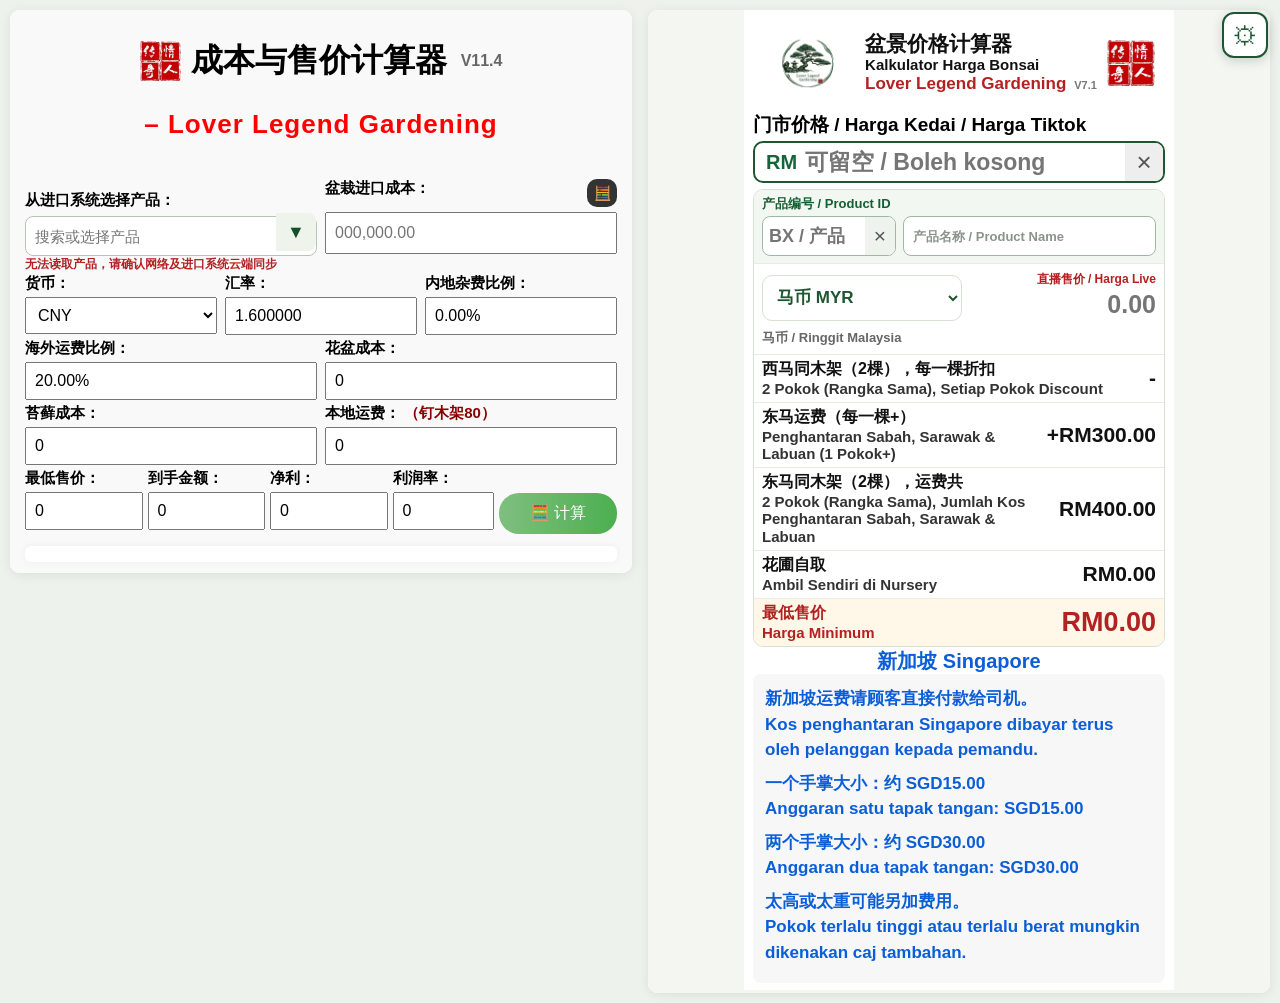
==== index.html @ a4e5a969 "Add files via upload" ====
<!DOCTYPE html>
<html lang="zh-CN">
<head>
  <meta charset="UTF-8" />
  <meta name="viewport" content="width=device-width, initial-scale=1.0" />
  <meta http-equiv="Cache-Control" content="no-cache, no-store, must-revalidate" />
  <meta http-equiv="Pragma" content="no-cache" />
  <meta http-equiv="Expires" content="0" />
  <meta name="theme-color" content="#eef2ec" />
  <title>Lover Legend Pricing Suite</title>
  <link rel="icon" type="image/png" sizes="192x192" href="./icon-192.png?v=11.4" />
  <link rel="apple-touch-icon" sizes="180x180" href="./apple-touch-icon.png?v=11.4" />
  <link rel="manifest" href="./manifest.json?v=11.4" />

  <style>
    * { box-sizing: border-box; }

    html,
    body {
      margin: 0;
      min-height: 100%;
      background: #eef2ec;
      font-family: Arial, "Microsoft YaHei", "PingFang SC", sans-serif;
      overscroll-behavior-y: auto;
      -webkit-overflow-scrolling: touch;
      touch-action: pan-y;
    }

    .page {
      width: 100%;
      max-width: 1500px;
      margin: 0 auto;
      padding: 10px;
    }

    .layout {
      display: grid;
      grid-template-columns: minmax(0, 1fr) minmax(0, 1fr);
      gap: 16px;
      align-items: start;
    }

    .panel {
      min-width: 0;
      overflow: hidden;
      background: #fff;
      border-radius: 10px;
      box-shadow: 0 2px 12px rgba(0, 0, 0, 0.08);
    }

    iframe {
      display: block;
      width: 100%;
      height: 1px;
      min-height: 0;
      border: 0;
      background: #fff;
      overflow: hidden;
      touch-action: auto;
    }

    .mobile-divider {
      display: none;
    }

    @media (max-width: 1180px) {
      .layout {
        grid-template-columns: 1fr;
        gap: 6px;
      }
    }

    @media (max-width: 600px) {
      .page {
        padding: 0;
      }

      .layout {
        gap: 0;
      }

      .panel {
        border-radius: 0;
        box-shadow: none;
      }

      .mobile-divider {
        display: block;
        width: 100%;
        height: 0;
        border-top: 3px dashed #d60000;
        margin: 8px 0;
      }
    }
.settings-button {
      position: fixed;
      top: 12px;
      right: 12px;
      z-index: 100000;
      width: 46px;
      height: 46px;
      border: 2px solid #1e5631;
      border-radius: 12px;
      background: #fff;
      color: #1e5631;
      font-size: 25px;
      line-height: 1;
      cursor: pointer;
      box-shadow: 0 3px 12px rgba(0, 0, 0, 0.16);
      touch-action: manipulation;
    }

    .settings-button:active {
      transform: scale(0.97);
    }

    .settings-overlay {
      position: fixed;
      inset: 0;
      z-index: 100001;
      display: none;
      align-items: center;
      justify-content: center;
      padding: 16px;
      background: rgba(0, 0, 0, 0.42);
    }

    .settings-overlay.open {
      display: flex;
    }

    .settings-dialog {
      width: min(620px, 100%);
      max-height: min(86vh, 760px);
      overflow: auto;
      border-radius: 16px;
      background: #fff;
      box-shadow: 0 16px 45px rgba(0, 0, 0, 0.28);
    }

    .settings-header {
      display: flex;
      align-items: center;
      justify-content: space-between;
      gap: 12px;
      padding: 16px 18px 12px;
      border-bottom: 1px solid #e5e5e5;
    }

    .settings-title {
      margin: 0;
      font-size: 22px;
      font-weight: 900;
      color: #111;
    }

    .settings-subtitle {
      margin-top: 4px;
      font-size: 13px;
      color: #666;
    }

    .settings-close {
      width: 36px;
      height: 36px;
      border: 0;
      border-radius: 9px;
      background: #eee;
      color: #333;
      font-size: 24px;
      cursor: pointer;
    }

    .settings-body {
      padding: 14px 18px 4px;
    }

    .settings-section-title {
      margin: 4px 0 10px;
      color: #1e5631;
      font-size: 17px;
      font-weight: 900;
    }

    .settings-grid {
      display: grid;
      grid-template-columns: 90px minmax(0, 1fr) minmax(0, 1fr);
      gap: 8px 10px;
      align-items: center;
      margin-bottom: 16px;
    }

    .settings-grid-header {
      font-size: 13px;
      font-weight: 800;
      color: #555;
      text-align: center;
    }

    .settings-currency {
      font-size: 16px;
      font-weight: 900;
      color: #111;
    }

    .settings-field {
      width: 100%;
      height: 40px;
      padding: 6px 9px;
      border: 1px solid #bbb;
      border-radius: 8px;
      font-size: 16px;
      font-weight: 700;
      color: #111;
      background: #fff;
    }

    .settings-actions {
      display: flex;
      justify-content: space-between;
      gap: 10px;
      padding: 12px 18px 18px;
    }

    .settings-action {
      min-height: 42px;
      padding: 9px 16px;
      border: 0;
      border-radius: 10px;
      font-size: 15px;
      font-weight: 900;
      cursor: pointer;
    }

    .settings-reset {
      background: #eee;
      color: #333;
    }

    .settings-save {
      margin-left: auto;
      background: #4caf50;
      color: #fff;
    }

    .settings-status {
      min-height: 20px;
      padding: 0 18px 4px;
      color: #1e5631;
      font-size: 13px;
      font-weight: 800;
    }

    @media (max-width: 600px) {
      .settings-button {
        top: 8px;
        right: 8px;
        width: 42px;
        height: 42px;
        font-size: 23px;
      }

      .settings-overlay {
        align-items: flex-end;
        padding: 0;
      }

      .settings-dialog {
        width: 100%;
        max-height: 90vh;
        border-radius: 16px 16px 0 0;
      }

      .settings-grid {
        grid-template-columns: 66px minmax(0, 1fr) minmax(0, 1fr);
        gap: 8px;
      }

      .settings-field {
        font-size: 15px;
      }
    }

  
    /* V11.4 lightweight pull-to-refresh indicator.
       No preventDefault / no scroll hijacking, so normal iPhone scrolling stays native. */
    #suitePullRefresh {
      position: fixed;
      left: 50%;
      top: 8px;
      z-index: 99999;
      transform: translate(-50%, -54px);
      padding: 8px 14px;
      border-radius: 999px;
      background: rgba(255,255,255,.96);
      box-shadow: 0 3px 12px rgba(0,0,0,.14);
      font-size: 13px;
      font-weight: 700;
      line-height: 1;
      opacity: 0;
      pointer-events: none;
      transition: transform .12s ease, opacity .12s ease;
      white-space: nowrap;
    }
    #suitePullRefresh.show {
      opacity: 1;
    }
    #suitePullRefresh.ready {
      font-weight: 800;
    }

  </style>
</head>

<body>
  <div id="suitePullRefresh">↓ 下拉刷新 / Tarik untuk Refresh</div>

  <button id="settingsButton" class="settings-button" type="button" aria-label="系统设置" title="系统设置">⚙</button>

  <div id="settingsOverlay" class="settings-overlay" aria-hidden="true">
    <section class="settings-dialog" role="dialog" aria-modal="true" aria-labelledby="settingsTitle">
      <div class="settings-header">
        <div>
          <h2 id="settingsTitle" class="settings-title">⚙ 系统设置</h2>
          <div class="settings-subtitle">修改后会立即同步，并保存到这台设备</div>
        </div>
        <button id="settingsClose" class="settings-close" type="button" aria-label="关闭">×</button>
      </div>

      <div class="settings-body">
        <div class="settings-section-title">汇率及海外到大马运费比例</div>
        <div class="settings-grid">
          <div></div>
          <div class="settings-grid-header">汇率</div>
          <div class="settings-grid-header">运费比例（%）</div>

          <div class="settings-currency">CNY</div>
          <input id="rateCNY" class="settings-field" inputmode="decimal" />
          <input id="freightCNY" class="settings-field" inputmode="decimal" />

          <div class="settings-currency">NTD</div>
          <input id="rateNTD" class="settings-field" inputmode="decimal" />
          <input id="freightNTD" class="settings-field" inputmode="decimal" />

          <div class="settings-currency">VND</div>
          <input id="rateVND" class="settings-field" inputmode="decimal" />
          <input id="freightVND" class="settings-field" inputmode="decimal" />

          <div class="settings-currency">IDR</div>
          <input id="rateIDR" class="settings-field" inputmode="decimal" />
          <input id="freightIDR" class="settings-field" inputmode="decimal" />
        </div>
      </div>

      <div id="settingsStatus" class="settings-status"></div>

      <div class="settings-actions">
        <button id="settingsReset" class="settings-action settings-reset" type="button">恢复默认值</button>
        <button id="settingsSave" class="settings-action settings-save" type="button">保存并同步</button>
      </div>
    </section>
  </div>
  <main class="page">
    <div class="layout">
      <section class="panel" aria-label="成本与售价计算器">
        <iframe
          id="costFrame"
          src="cost-calculator/index.html?v=11.4-import-authority"
          title="成本与售价计算器"
          loading="eager"
          scrolling="no"
        ></iframe>
      </section>

      <div class="mobile-divider" aria-hidden="true"></div>

      <section class="panel" aria-label="盆景价格计算器">
        <iframe
          id="priceFrame"
          src="bonsai-price-calculator/index.html?v=7.1-v11.4"
          title="盆景价格计算器"
          loading="eager"
          scrolling="no"
        ></iframe>
      </section>
    </div>
  </main>

  <script>

    const PRICING_SETTINGS_KEY = "loverLegendPricingSettingsV1";
    const DEFAULT_PRICING_SETTINGS = {
      rates: { CNY: 1.6, NTD: 7.69, VND: 6300, IDR: 3571 },
      freight: { CNY: 20, NTD: 20, VND: 84.75, IDR: 50 }
    };

    function cloneDefaultPricingSettings() {
      return JSON.parse(JSON.stringify(DEFAULT_PRICING_SETTINGS));
    }

    function normalizePricingSettings(value) {
      const result = cloneDefaultPricingSettings();
      if (!value || typeof value !== "object") return result;

      ["CNY", "NTD", "VND", "IDR"].forEach(currency => {
        const rate = Number(value.rates && value.rates[currency]);
        const freight = Number(value.freight && value.freight[currency]);

        if (Number.isFinite(rate) && rate > 0) {
          result.rates[currency] = rate;
        }
        if (Number.isFinite(freight) && freight >= 0) {
          result.freight[currency] = freight;
        }
      });

      return result;
    }

    function readPricingSettings() {
      try {
        return normalizePricingSettings(
          JSON.parse(localStorage.getItem(PRICING_SETTINGS_KEY) || "null")
        );
      } catch (error) {
        return cloneDefaultPricingSettings();
      }
    }

    function writePricingSettings(settings) {
      localStorage.setItem(
        PRICING_SETTINGS_KEY,
        JSON.stringify(normalizePricingSettings(settings))
      );
    }

    function applyPricingSettingsToSystem(settings) {
      const normalized = normalizePricingSettings(settings);
      const costFrame = document.getElementById("costFrame");

      try {
        if (
          costFrame &&
          costFrame.contentWindow &&
          typeof costFrame.contentWindow.applyPricingSettings === "function"
        ) {
          costFrame.contentWindow.applyPricingSettings(normalized);
        }
      } catch (error) {
        // 同源页面正常情况下可以同步；失败时会在下次载入自动读取。
      }
    }

    function fillSettingsForm(settings) {
      const normalized = normalizePricingSettings(settings);
      ["CNY", "NTD", "VND", "IDR"].forEach(currency => {
        document.getElementById(`rate${currency}`).value = normalized.rates[currency];
        document.getElementById(`freight${currency}`).value = normalized.freight[currency];
      });
    }

    function readSettingsForm() {
      const settings = { rates: {}, freight: {} };

      ["CNY", "NTD", "VND", "IDR"].forEach(currency => {
        const rate = Number(document.getElementById(`rate${currency}`).value);
        const freight = Number(document.getElementById(`freight${currency}`).value);

        if (!Number.isFinite(rate) || rate <= 0) {
          throw new Error(`${currency} 汇率必须大于 0`);
        }
        if (!Number.isFinite(freight) || freight < 0) {
          throw new Error(`${currency} 运费比例不能小于 0`);
        }

        settings.rates[currency] = rate;
        settings.freight[currency] = freight;
      });

      return settings;
    }

    function openSettings() {
      fillSettingsForm(readPricingSettings());
      document.getElementById("settingsStatus").textContent = "";
      const overlay = document.getElementById("settingsOverlay");
      overlay.classList.add("open");
      overlay.setAttribute("aria-hidden", "false");
    }

    function closeSettings() {
      const overlay = document.getElementById("settingsOverlay");
      overlay.classList.remove("open");
      overlay.setAttribute("aria-hidden", "true");
    }

    document.getElementById("settingsButton").addEventListener("click", openSettings);
    document.getElementById("settingsClose").addEventListener("click", closeSettings);
    document.getElementById("settingsOverlay").addEventListener("click", event => {
      if (event.target.id === "settingsOverlay") closeSettings();
    });

    document.getElementById("settingsReset").addEventListener("click", () => {
      fillSettingsForm(cloneDefaultPricingSettings());
      document.getElementById("settingsStatus").textContent = "已载入默认值，点击“保存并同步”才会生效";
    });

    document.getElementById("settingsSave").addEventListener("click", () => {
      const status = document.getElementById("settingsStatus");

      try {
        const settings = readSettingsForm();
        writePricingSettings(settings);
        applyPricingSettingsToSystem(settings);
        status.textContent = "已保存并同步更新";
        setTimeout(closeSettings, 500);
      } catch (error) {
        status.textContent = error.message || "设置格式不正确";
      }
    });

    window.addEventListener("storage", event => {
      if (event.key === PRICING_SETTINGS_KEY) {
        applyPricingSettingsToSystem(readPricingSettings());
      }
    });

    const frameObservers = new WeakMap();

    function prepareFrame(frame) {
      try {
        const doc = frame.contentDocument || frame.contentWindow.document;
        if (!doc || !doc.head) return;

        if (!doc.getElementById("pricing-suite-layout-fix")) {
          const style = doc.createElement("style");
          style.id = "pricing-suite-layout-fix";
          style.textContent = `
            html, body {
              min-height: 0 !important;
              overflow: hidden !important;
              overscroll-behavior: auto !important;
              touch-action: pan-y !important;
            }
            .app { min-height: 0 !important; }
          `;
          doc.head.appendChild(style);
        }
      } catch (error) {
        // 同源页面正常情况下可读取；失败时保留子页面原状。
      }
    }

    function getDocumentHeight(doc) {
      const body = doc.body;
      const html = doc.documentElement;

      return Math.max(
        body ? body.scrollHeight : 0,
        body ? body.offsetHeight : 0,
        body ? body.getBoundingClientRect().height : 0,
        html ? html.scrollHeight : 0,
        html ? html.offsetHeight : 0,
        html ? html.getBoundingClientRect().height : 0
      );
    }

    function fitFrame(frame) {
      try {
        const doc = frame.contentDocument || frame.contentWindow.document;
        if (!doc || !doc.documentElement) return;

        prepareFrame(frame);

        // V9.0 Stable Frame Resize:
        // Never collapse the iframe to 1px before measuring.
        // That old technique caused the cost calculator to visibly "收起"
        // on the first Calculate after selecting an imported product.
        const currentHeight =
          parseFloat(frame.style.height) ||
          frame.getBoundingClientRect().height ||
          0;

        requestAnimationFrame(() => {
          const measuredHeight = getDocumentHeight(doc);
          if (!(measuredHeight > 0)) return;

          const targetHeight = Math.ceil(measuredHeight) + 2;
          const hasStableHeight = frame.dataset.llFrameFitted === "1";

          // First fit: use the measured content height.
          // Later fits: grow immediately when content expands, but never
          // transiently shrink during import sync / calculation redraws.
          // This prevents the one-time collapse while preserving all logic.
          if (
            !hasStableHeight ||
            currentHeight <= 0 ||
            targetHeight > currentHeight + 2
          ) {
            frame.style.height = `${targetHeight}px`;
          } else if (!frame.style.height) {
            frame.style.height = `${Math.max(targetHeight, currentHeight)}px`;
          }

          frame.dataset.llFrameFitted = "1";
        });
      } catch (error) {
        // 同源 GitHub Pages 正常情况下可以自动调整。
      }
    }

    function watchFrame(frame) {
      try {
        const doc = frame.contentDocument || frame.contentWindow.document;
        if (!doc || !doc.body) return;

        const oldObserver = frameObservers.get(frame);
        if (oldObserver) oldObserver.disconnect();

        const observer = new ResizeObserver(() => fitFrame(frame));
        observer.observe(doc.documentElement);
        observer.observe(doc.body);
        frameObservers.set(frame, observer);
      } catch (error) {
        // 忽略无法读取 iframe 的情况。
      }
    }

    let pendingFairPrice = null;
    let fairPriceObserver = null;
    let linkedImportProductId = "";
    let pendingLinkedProduct = null;

    function extractFairPriceFromCostCalculator() {
      try {
        const costFrame = document.getElementById("costFrame");
        const costDoc =
          costFrame.contentDocument || costFrame.contentWindow.document;
        const result = costDoc.getElementById("result");

        if (!result) return null;

        const text = result.textContent || "";
        const match = text.match(
          /60%\s*Fair\s*售价\s*[：:]\s*RM\s*([\d,]+(?:\.\d+)?)/i
        );

        if (!match) return null;

        const value = Number(match[1].replace(/,/g, ""));
        if (!Number.isFinite(value)) return null;

        return Math.round(value);
      } catch (error) {
        return null;
      }
    }

    function applyFairPriceToBonsaiCalculator(price) {
      if (!Number.isFinite(price)) return false;

      try {
        const priceFrame = document.getElementById("priceFrame");
        const priceDoc =
          priceFrame.contentDocument || priceFrame.contentWindow.document;
        const retailInput = priceDoc.getElementById("retailPrice");

       if (!retailInput) return false;
       retailInput.value = Number(price).toFixed(2);
       retailInput.dispatchEvent(new Event("input", { bubbles: true }));
       retailInput.dispatchEvent(new Event("change", { bubbles: true }));
        
       return true;
      } catch (error) {
        return false;
      }
    }

    function syncFairPriceToBonsaiCalculator() {
      // V11.4: when a real Import product is selected on the left, V7.1 must
      // calculate retail/live/minimum from that product's own effective minimum.
      // Do not overwrite it with the left calculator's Fair price.
      if (linkedImportProductId) return;
      const fairPrice = extractFairPriceFromCostCalculator();
      if (!Number.isFinite(fairPrice)) return;

      pendingFairPrice = fairPrice;

      if (applyFairPriceToBonsaiCalculator(fairPrice)) {
        pendingFairPrice = null;
      }
    }

    function applyLinkedProductToBonsaiCalculator(payload) {
      if (!payload || !payload.productId) return false;
      try {
        const priceFrame = document.getElementById("priceFrame");
        const priceWin = priceFrame && priceFrame.contentWindow;
        const priceDoc = priceFrame && (priceFrame.contentDocument || priceWin.document);
        const idInput = priceDoc && priceDoc.getElementById("productIdInput");
        if (!idInput) return false;

        idInput.value = String(payload.productId || "").trim();
        idInput.dispatchEvent(new Event("input", { bubbles: true }));
        // V7.1 resolves the official current ID, name and effective minimum itself.
        // Nothing is written back to the left calculator.
        return true;
      } catch (error) {
        return false;
      }
    }

    function queueLinkedProduct(payload) {
      if (!payload || !payload.productId) return;
      linkedImportProductId = String(payload.productId).trim().toUpperCase();
      pendingLinkedProduct = {
        productId: String(payload.productId || "").trim(),
        productName: String(payload.productName || "").trim()
      };
      pendingFairPrice = null;
      if (applyLinkedProductToBonsaiCalculator(pendingLinkedProduct)) {
        pendingLinkedProduct = null;
      }
    }

    function watchFairPriceResult() {
      try {
        const costFrame = document.getElementById("costFrame");
        const costDoc =
          costFrame.contentDocument || costFrame.contentWindow.document;
        const result = costDoc.getElementById("result");

        if (!result) return;

        if (fairPriceObserver) {
          fairPriceObserver.disconnect();
        }

        fairPriceObserver = new MutationObserver(() => {
          syncFairPriceToBonsaiCalculator();
        });

        fairPriceObserver.observe(result, {
          childList: true,
          subtree: true,
          characterData: true
        });

        syncFairPriceToBonsaiCalculator();
      } catch (error) {
        // 同源页面正常情况下可以读取；失败时不影响两个计算器。
      }
    }

    document.querySelectorAll("iframe").forEach((frame) => {
      frame.addEventListener("load", () => {
        prepareFrame(frame);

        if (frame.id === "costFrame") {
          applyPricingSettingsToSystem(readPricingSettings());
        }

        fitFrame(frame);
        watchFrame(frame);

        if (frame.id === "costFrame") {
          watchFairPriceResult();
        }

        if (frame.id === "priceFrame" && pendingLinkedProduct) {
          if (applyLinkedProductToBonsaiCalculator(pendingLinkedProduct)) {
            pendingLinkedProduct = null;
          }
        }

        if (
          frame.id === "priceFrame" &&
          !linkedImportProductId &&
          Number.isFinite(pendingFairPrice)
        ) {
          if (applyFairPriceToBonsaiCalculator(pendingFairPrice)) {
            pendingFairPrice = null;
          }
        }

        setTimeout(() => fitFrame(frame), 150);
        setTimeout(() => fitFrame(frame), 500);
        setTimeout(() => fitFrame(frame), 1200);
      });
    });

    let resizeTimer;

    window.addEventListener("resize", () => {
      clearTimeout(resizeTimer);
      resizeTimer = setTimeout(() => {
        document.querySelectorAll("iframe").forEach(fitFrame);
      }, 120);
    });


    // V9.1: Mobile scrolling is fully native.
    // No touchmove interception, preventDefault, scrollBy, or simulated pull-to-refresh.
    // This lets iPhone/Safari handle normal scrolling and its own pull-to-refresh behavior.


    // V11.4: left -> right product identity sync only.
    // Right-side product changes never write back to the cost calculator.
    window.addEventListener("message", (event) => {
      if (event.origin !== window.location.origin) return;
      const data = event.data;
      if (!data || data.source !== "lover-legend-cost-v108") return;
      if (data.type === "selected-import-product") queueLinkedProduct(data);
    });

    // V11.4: lightweight pull-to-refresh.
    // Gestures are observed passively in the outer page and both embedded calculators.
    // Nothing calls preventDefault(), so scrolling remains native and smooth.
    (function enableSuitePullRefresh() {
      const indicator = document.getElementById("suitePullRefresh");
      if (!indicator) return;

      const triggerDistance = 120;
      let armed = false;
      let startY = 0;
      let pullDistance = 0;
      let refreshing = false;

      function pageAtTop() {
        return window.scrollY <= 1 && document.documentElement.scrollTop <= 1;
      }

      function resetIndicator() {
        armed = false;
        startY = 0;
        pullDistance = 0;
        indicator.classList.remove("show", "ready");
        indicator.style.transform = "translate(-50%, -54px)";
        indicator.textContent = "↓ 下拉刷新 / Tarik untuk Refresh";
      }

      function begin(y) {
        if (refreshing || !pageAtTop()) {
          armed = false;
          return;
        }
        armed = true;
        startY = y;
        pullDistance = 0;
      }

      function move(y) {
        if (!armed || refreshing) return;
        if (!pageAtTop()) {
          resetIndicator();
          return;
        }

        const delta = y - startY;
        if (delta <= 0) {
          resetIndicator();
          return;
        }

        pullDistance = delta;
        const visual = Math.min(delta * 0.28, 44);
        indicator.style.transform = "translate(-50%, " + (-54 + visual) + "px)";
        indicator.classList.add("show");

        if (pullDistance >= triggerDistance) {
          indicator.textContent = "↑ 放开刷新 / Lepas untuk Refresh";
          indicator.classList.add("ready");
        } else {
          indicator.textContent = "↓ 下拉刷新 / Tarik untuk Refresh";
          indicator.classList.remove("ready");
        }
      }

      function end() {
        if (!armed || refreshing) {
          resetIndicator();
          return;
        }

        const shouldRefresh = pullDistance >= triggerDistance && pageAtTop();
        armed = false;

        if (!shouldRefresh) {
          resetIndicator();
          return;
        }

        refreshing = true;
        try {
          const now = Date.now();
          const previous = Number(sessionStorage.getItem("loverLegendSuiteRefreshAtV111") || 0);
          if (now - previous < 1500) {
            resetIndicator();
            refreshing = false;
            return;
          }
          sessionStorage.setItem("loverLegendSuiteRefreshAtV111", String(now));
        } catch (error) {}
        indicator.textContent = "刷新中... / Refreshing...";
        indicator.classList.add("show", "ready");
        indicator.style.transform = "translate(-50%, -8px)";

        setTimeout(() => {
          const url = new URL(window.location.href);
          url.searchParams.set("_v", "11.2");
          url.searchParams.set("_refresh", Date.now().toString());
          window.location.replace(url.toString());
        }, 120);
      }

      // Outer page gestures.
      document.addEventListener("touchstart", (event) => {
        if (event.touches.length === 1) begin(event.touches[0].clientY);
      }, { passive: true });

      document.addEventListener("touchmove", (event) => {
        if (event.touches.length === 1) move(event.touches[0].clientY);
      }, { passive: true });

      document.addEventListener("touchend", end, { passive: true });
      document.addEventListener("touchcancel", resetIndicator, { passive: true });

      // Same passive gesture events forwarded by the two same-origin iframes.
      window.addEventListener("message", (event) => {
        if (event.origin !== window.location.origin) return;
        const data = event.data;
        if (!data || data.source !== "lover-legend-pull-v104") return;

        if (data.phase === "start") begin(Number(data.y) || 0);
        else if (data.phase === "move") move(Number(data.y) || 0);
        else if (data.phase === "end") end();
        else if (data.phase === "cancel") resetIndicator();
      });
    })();

    // V11.4: permanently remove legacy Pricing Suite service workers/caches.
    // The suite now relies on normal browser networking so mobile clients cannot
    // remain pinned to an older V9.0/V9.1 cached shell.
    window.addEventListener("load", async () => {
      let hadController = false;
      try {
        if ("serviceWorker" in navigator) {
          hadController = Boolean(navigator.serviceWorker.controller);
          const registrations = await navigator.serviceWorker.getRegistrations();
          await Promise.all(registrations.map(registration => registration.unregister()));
        }

        if ("caches" in window) {
          const keys = await caches.keys();
          await Promise.all(keys.map(key => caches.delete(key)));
        }
      } catch (error) {}

      if (hadController) {
        try {
          const reloadKey = "loverLegendPricingSuiteCleanupV111";
          if (!sessionStorage.getItem(reloadKey)) {
            sessionStorage.setItem(reloadKey, "1");
            const url = new URL(window.location.href);
            url.searchParams.set("_v", "11.2");
            url.searchParams.set("_refresh", Date.now().toString());
            window.location.replace(url.toString());
          }
        } catch (error) {}
      }
    });

  </script>
</body>
</html>
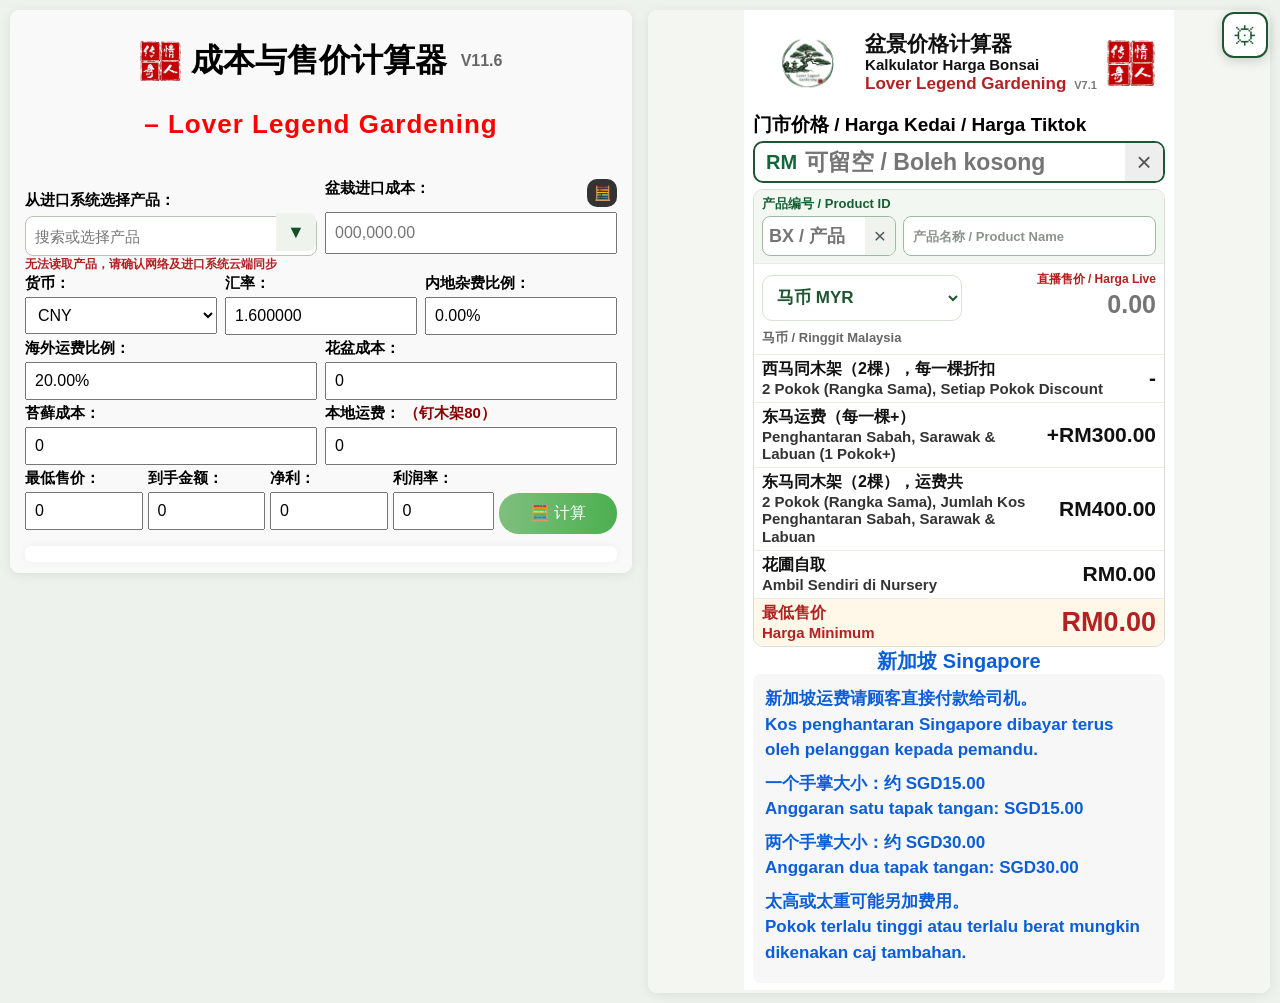
==== commit ae3314c6: "Add files via upload" ====
--- a/index.html
+++ b/index.html
@@ -8,9 +8,9 @@
   <meta http-equiv="Expires" content="0" />
   <meta name="theme-color" content="#eef2ec" />
   <title>Lover Legend Pricing Suite</title>
-  <link rel="icon" type="image/png" sizes="192x192" href="./icon-192.png?v=11.4" />
-  <link rel="apple-touch-icon" sizes="180x180" href="./apple-touch-icon.png?v=11.4" />
-  <link rel="manifest" href="./manifest.json?v=11.4" />
+  <link rel="icon" type="image/png" sizes="192x192" href="./icon-192.png?v=11.6" />
+  <link rel="apple-touch-icon" sizes="180x180" href="./apple-touch-icon.png?v=11.6" />
+  <link rel="manifest" href="./manifest.json?v=11.6" />
 
   <style>
     * { box-sizing: border-box; }
@@ -282,7 +282,7 @@
     }
 
   
-    /* V11.4 lightweight pull-to-refresh indicator.
+    /* V11.5 lightweight pull-to-refresh indicator.
        No preventDefault / no scroll hijacking, so normal iPhone scrolling stays native. */
     #suitePullRefresh {
       position: fixed;
@@ -365,7 +365,7 @@
       <section class="panel" aria-label="成本与售价计算器">
         <iframe
           id="costFrame"
-          src="cost-calculator/index.html?v=11.4-import-authority"
+          src="cost-calculator/index.html?v=11.6-import-authority"
           title="成本与售价计算器"
           loading="eager"
           scrolling="no"
@@ -377,7 +377,7 @@
       <section class="panel" aria-label="盆景价格计算器">
         <iframe
           id="priceFrame"
-          src="bonsai-price-calculator/index.html?v=7.1-v11.4"
+          src="bonsai-price-calculator/index.html?v=7.1-v11.6"
           title="盆景价格计算器"
           loading="eager"
           scrolling="no"
@@ -677,7 +677,7 @@
     }
 
     function syncFairPriceToBonsaiCalculator() {
-      // V11.4: when a real Import product is selected on the left, V7.1 must
+      // V11.5: when a real Import product is selected on the left, V7.1 must
       // calculate retail/live/minimum from that product's own effective minimum.
       // Do not overwrite it with the left calculator's Fair price.
       if (linkedImportProductId) return;
@@ -804,7 +804,7 @@
     // This lets iPhone/Safari handle normal scrolling and its own pull-to-refresh behavior.
 
 
-    // V11.4: left -> right product identity sync only.
+    // V11.5: left -> right product identity sync only.
     // Right-side product changes never write back to the cost calculator.
     window.addEventListener("message", (event) => {
       if (event.origin !== window.location.origin) return;
@@ -813,7 +813,7 @@
       if (data.type === "selected-import-product") queueLinkedProduct(data);
     });
 
-    // V11.4: lightweight pull-to-refresh.
+    // V11.5: lightweight pull-to-refresh.
     // Gestures are observed passively in the outer page and both embedded calculators.
     // Nothing calls preventDefault(), so scrolling remains native and smooth.
     (function enableSuitePullRefresh() {
@@ -938,7 +938,7 @@
       });
     })();
 
-    // V11.4: permanently remove legacy Pricing Suite service workers/caches.
+    // V11.5: permanently remove legacy Pricing Suite service workers/caches.
     // The suite now relies on normal browser networking so mobile clients cannot
     // remain pinned to an older V9.0/V9.1 cached shell.
     window.addEventListener("load", async () => {
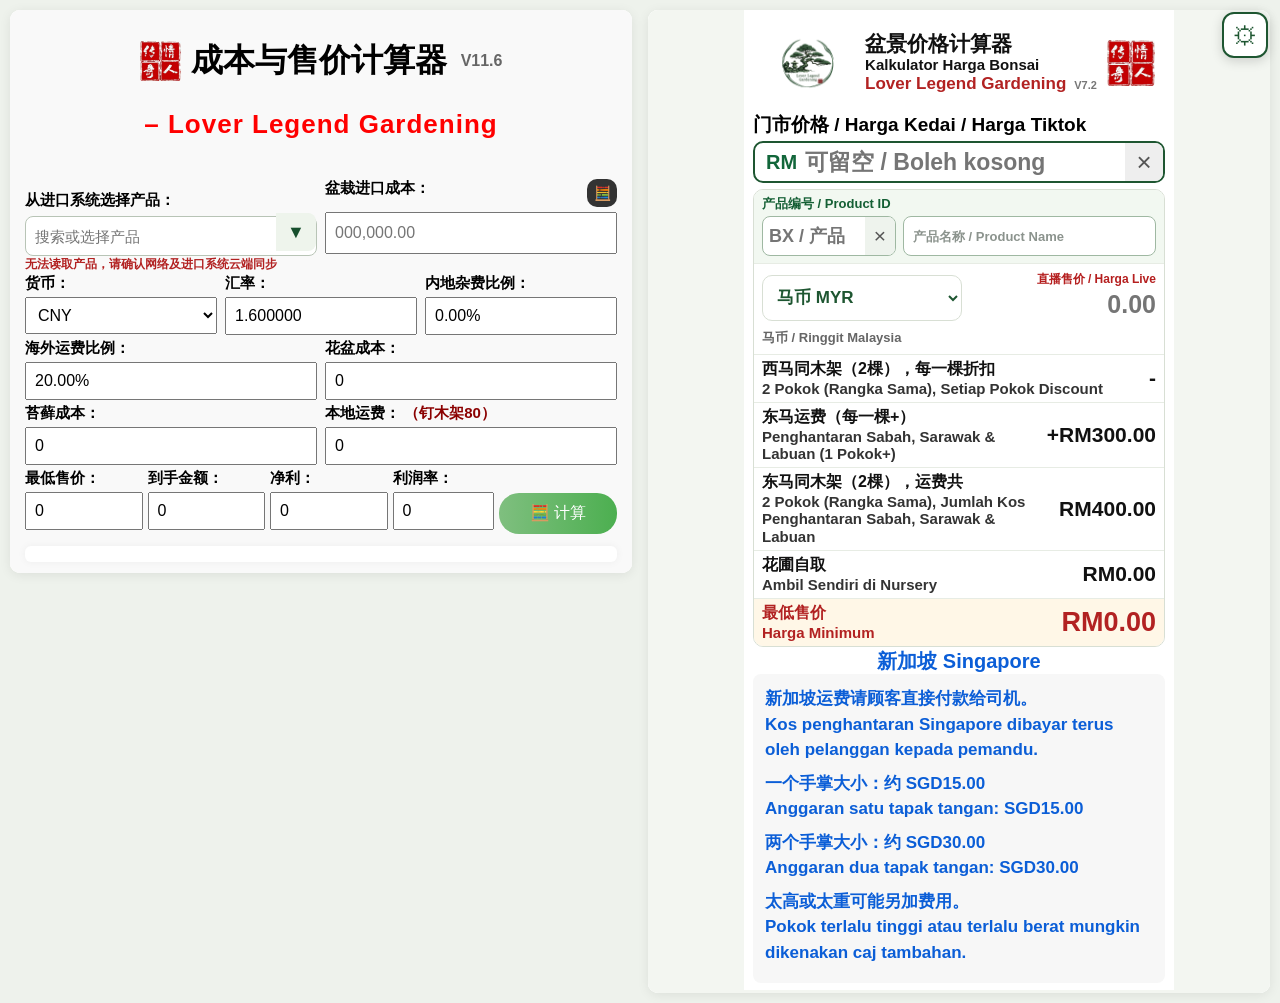
==== commit dfd6a5b5: "Add files via upload" ====
--- a/index.html
+++ b/index.html
@@ -677,7 +677,7 @@
     }
 
     function syncFairPriceToBonsaiCalculator() {
-      // V11.5: when a real Import product is selected on the left, V7.1 must
+      // V11.5: when a real Import product is selected on the left, V7.2 must
       // calculate retail/live/minimum from that product's own effective minimum.
       // Do not overwrite it with the left calculator's Fair price.
       if (linkedImportProductId) return;
@@ -702,7 +702,7 @@
 
         idInput.value = String(payload.productId || "").trim();
         idInput.dispatchEvent(new Event("input", { bubbles: true }));
-        // V7.1 resolves the official current ID, name and effective minimum itself.
+        // V7.2 resolves the official current ID, name and effective minimum itself.
         // Nothing is written back to the left calculator.
         return true;
       } catch (error) {
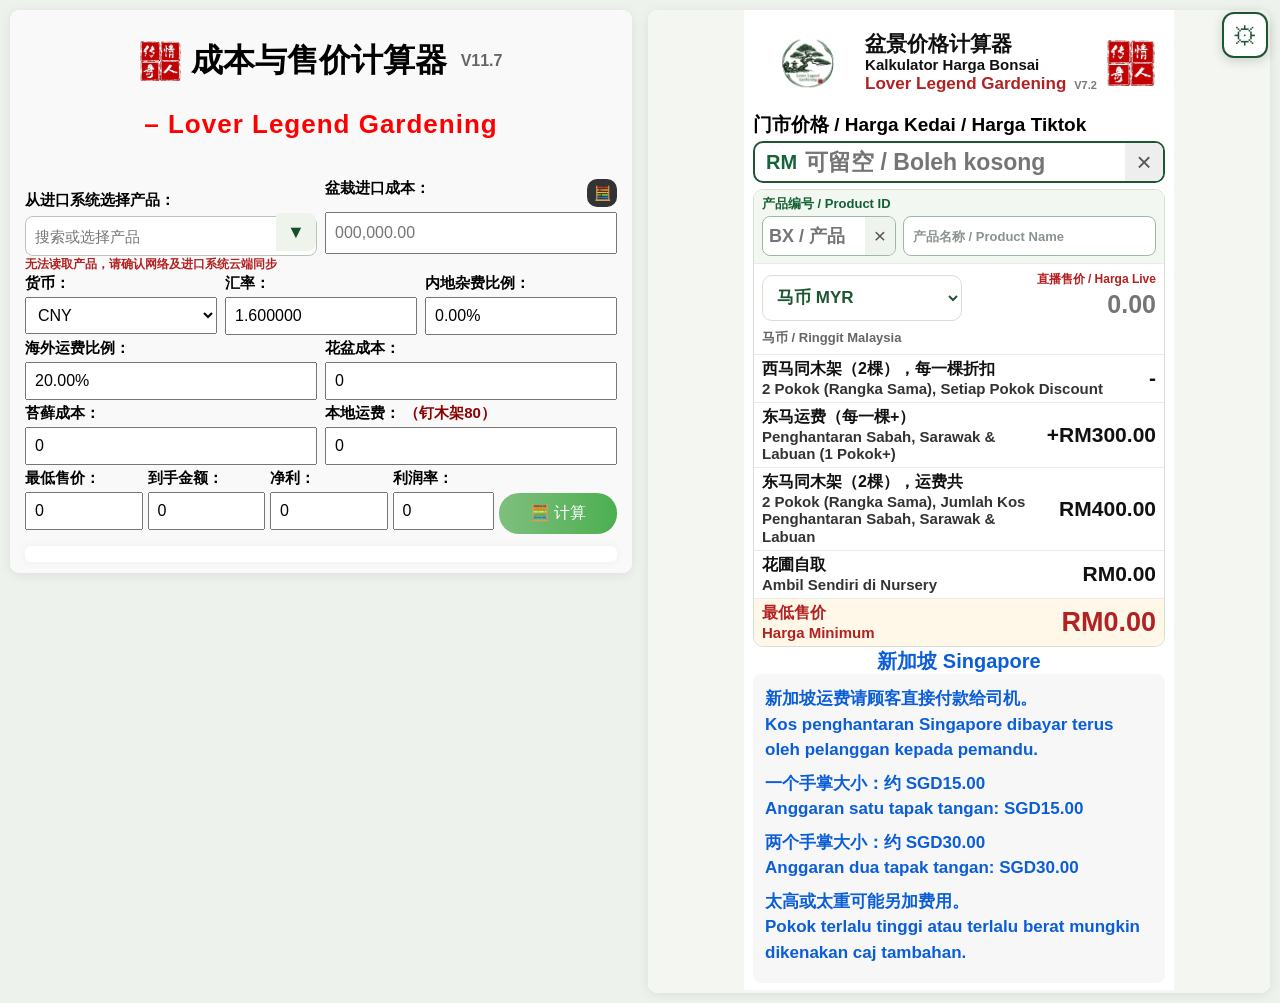
==== commit 1899e4b7: "Add files via upload" ====
--- a/index.html
+++ b/index.html
@@ -8,9 +8,9 @@
   <meta http-equiv="Expires" content="0" />
   <meta name="theme-color" content="#eef2ec" />
   <title>Lover Legend Pricing Suite</title>
-  <link rel="icon" type="image/png" sizes="192x192" href="./icon-192.png?v=11.6" />
-  <link rel="apple-touch-icon" sizes="180x180" href="./apple-touch-icon.png?v=11.6" />
-  <link rel="manifest" href="./manifest.json?v=11.6" />
+  <link rel="icon" type="image/png" sizes="192x192" href="./icon-192.png?v=11.8" />
+  <link rel="apple-touch-icon" sizes="180x180" href="./apple-touch-icon.png?v=11.8" />
+  <link rel="manifest" href="./manifest.json?v=11.8" />
 
   <style>
     * { box-sizing: border-box; }
@@ -365,7 +365,7 @@
       <section class="panel" aria-label="成本与售价计算器">
         <iframe
           id="costFrame"
-          src="cost-calculator/index.html?v=11.6-import-authority"
+          src="cost-calculator/index.html?v=11.8-import-authority"
           title="成本与售价计算器"
           loading="eager"
           scrolling="no"
@@ -377,7 +377,7 @@
       <section class="panel" aria-label="盆景价格计算器">
         <iframe
           id="priceFrame"
-          src="bonsai-price-calculator/index.html?v=7.1-v11.6"
+          src="bonsai-price-calculator/index.html?v=7.1-v11.8"
           title="盆景价格计算器"
           loading="eager"
           scrolling="no"
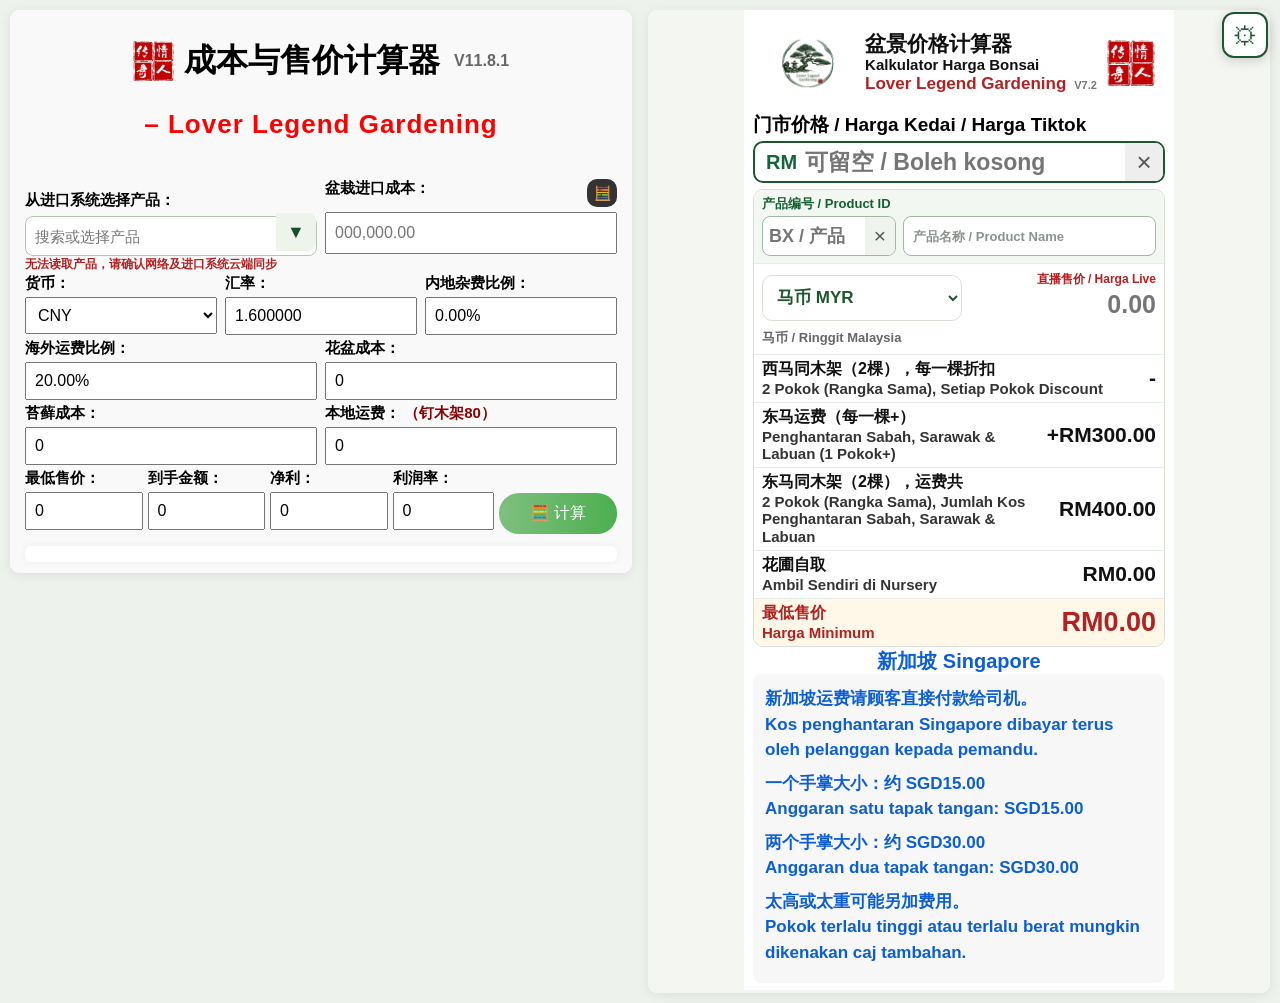
==== commit 2dd3f9af: "Add files via upload" ====
--- a/index.html
+++ b/index.html
@@ -8,9 +8,9 @@
   <meta http-equiv="Expires" content="0" />
   <meta name="theme-color" content="#eef2ec" />
   <title>Lover Legend Pricing Suite</title>
-  <link rel="icon" type="image/png" sizes="192x192" href="./icon-192.png?v=11.8" />
-  <link rel="apple-touch-icon" sizes="180x180" href="./apple-touch-icon.png?v=11.8" />
-  <link rel="manifest" href="./manifest.json?v=11.8" />
+  <link rel="icon" type="image/png" sizes="192x192" href="./icon-192.png?v=11.8.1" />
+  <link rel="apple-touch-icon" sizes="180x180" href="./apple-touch-icon.png?v=11.8.1" />
+  <link rel="manifest" href="./manifest.json?v=11.8.1" />
 
   <style>
     * { box-sizing: border-box; }
@@ -365,7 +365,7 @@
       <section class="panel" aria-label="成本与售价计算器">
         <iframe
           id="costFrame"
-          src="cost-calculator/index.html?v=11.8-import-authority"
+          src="cost-calculator/index.html?v=11.8.1-import-authority"
           title="成本与售价计算器"
           loading="eager"
           scrolling="no"
@@ -377,7 +377,7 @@
       <section class="panel" aria-label="盆景价格计算器">
         <iframe
           id="priceFrame"
-          src="bonsai-price-calculator/index.html?v=7.1-v11.8"
+          src="bonsai-price-calculator/index.html?v=7.1-v11.8.1"
           title="盆景价格计算器"
           loading="eager"
           scrolling="no"
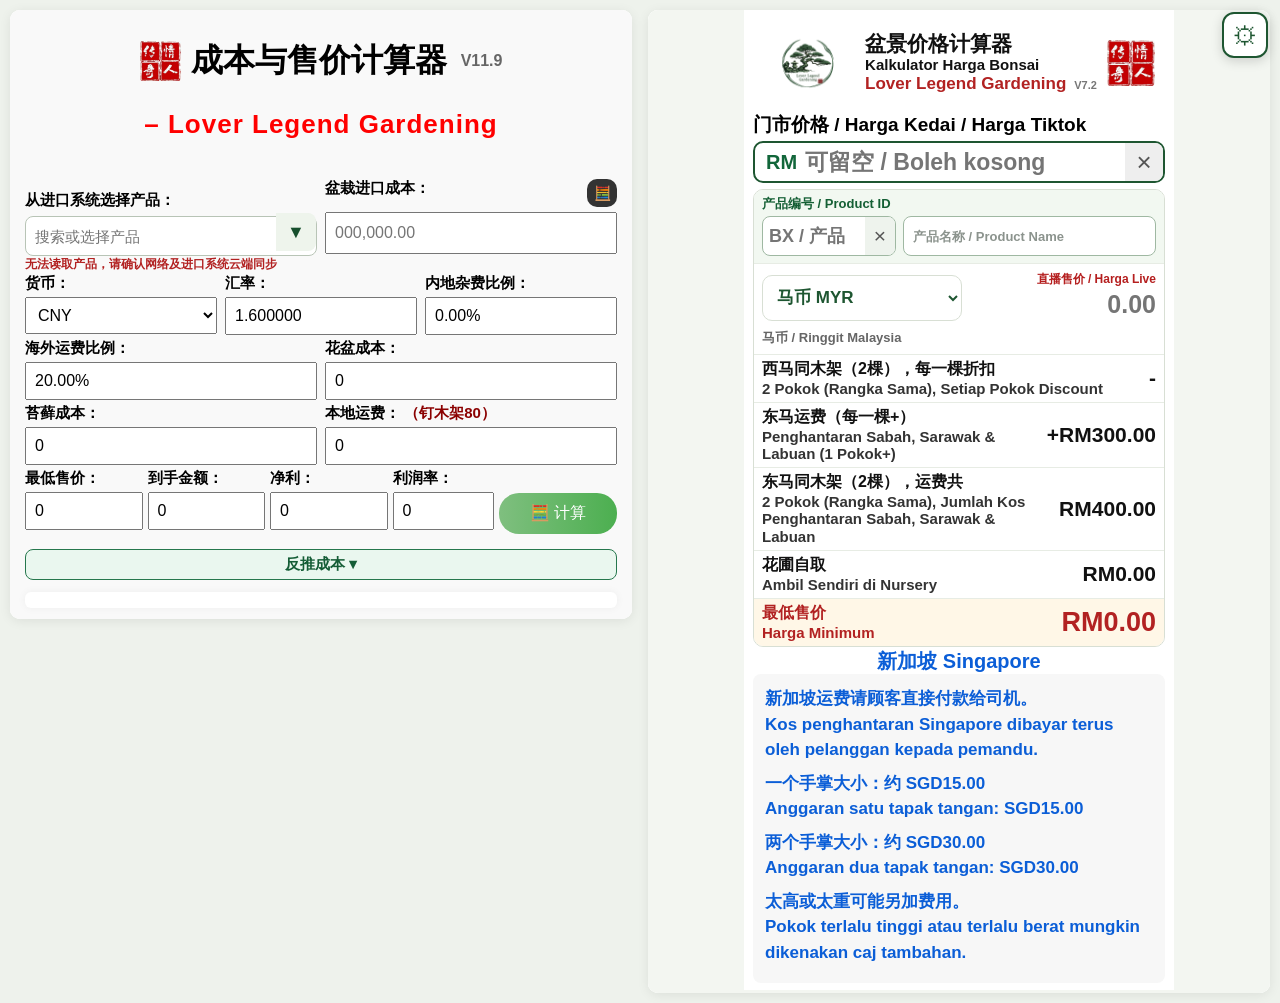
==== commit eac65b43: "Add files via upload" ====
--- a/index.html
+++ b/index.html
@@ -8,9 +8,9 @@
   <meta http-equiv="Expires" content="0" />
   <meta name="theme-color" content="#eef2ec" />
   <title>Lover Legend Pricing Suite</title>
-  <link rel="icon" type="image/png" sizes="192x192" href="./icon-192.png?v=11.8.1" />
-  <link rel="apple-touch-icon" sizes="180x180" href="./apple-touch-icon.png?v=11.8.1" />
-  <link rel="manifest" href="./manifest.json?v=11.8.1" />
+  <link rel="icon" type="image/png" sizes="192x192" href="./icon-192.png?v=11.9" />
+  <link rel="apple-touch-icon" sizes="180x180" href="./apple-touch-icon.png?v=11.9" />
+  <link rel="manifest" href="./manifest.json?v=11.9" />
 
   <style>
     * { box-sizing: border-box; }
@@ -365,7 +365,7 @@
       <section class="panel" aria-label="成本与售价计算器">
         <iframe
           id="costFrame"
-          src="cost-calculator/index.html?v=11.8.1-import-authority"
+          src="cost-calculator/index.html?v=11.9-import-authority"
           title="成本与售价计算器"
           loading="eager"
           scrolling="no"
@@ -377,7 +377,7 @@
       <section class="panel" aria-label="盆景价格计算器">
         <iframe
           id="priceFrame"
-          src="bonsai-price-calculator/index.html?v=7.1-v11.8.1"
+          src="bonsai-price-calculator/index.html?v=7.2-v11.9"
           title="盆景价格计算器"
           loading="eager"
           scrolling="no"
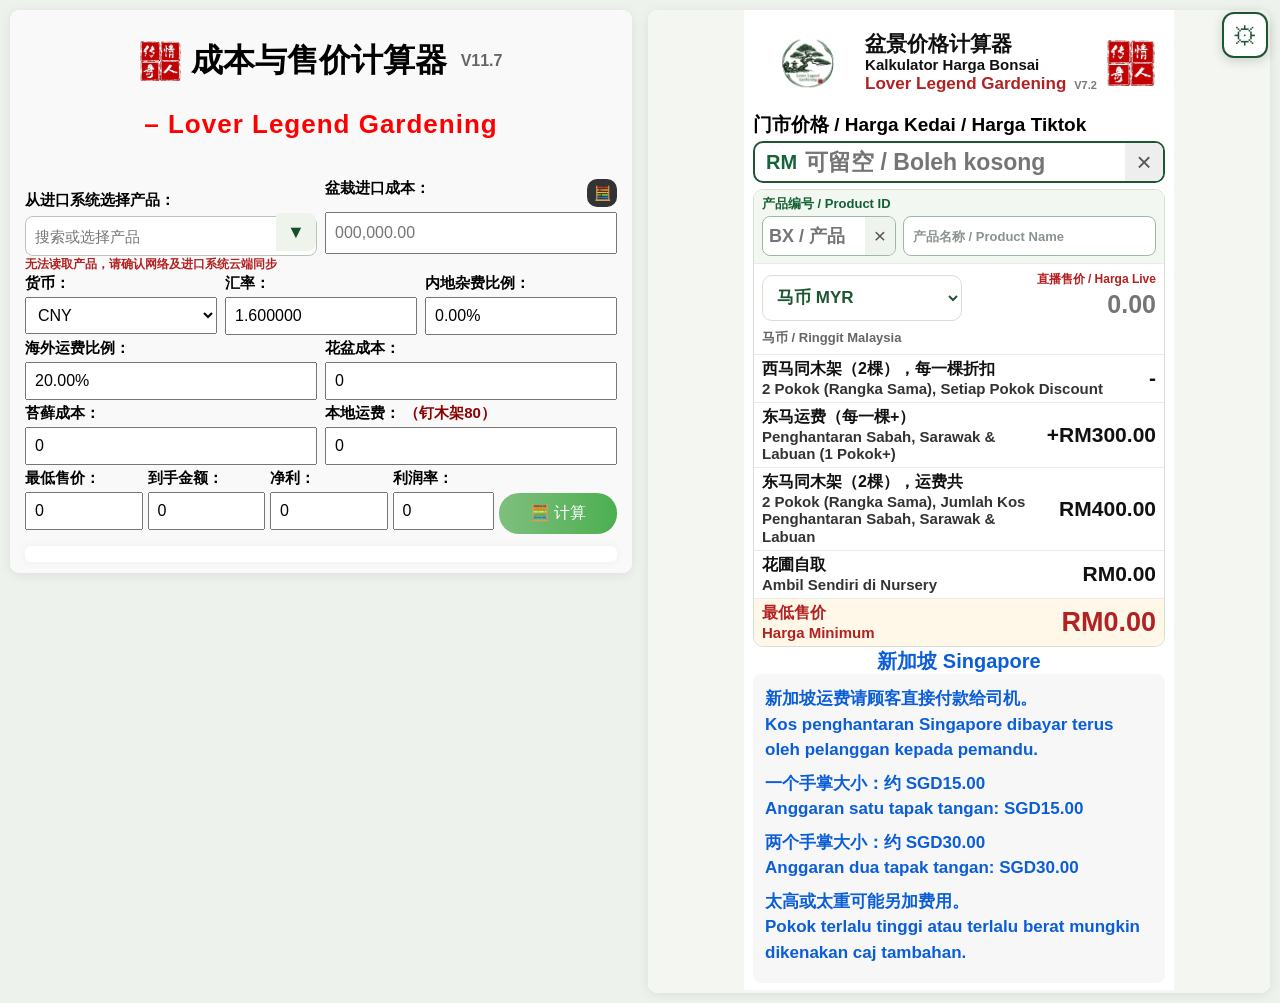
==== commit f6232b98: "Add files via upload" ====
--- a/index.html
+++ b/index.html
@@ -8,9 +8,9 @@
   <meta http-equiv="Expires" content="0" />
   <meta name="theme-color" content="#eef2ec" />
   <title>Lover Legend Pricing Suite</title>
-  <link rel="icon" type="image/png" sizes="192x192" href="./icon-192.png?v=11.9" />
-  <link rel="apple-touch-icon" sizes="180x180" href="./apple-touch-icon.png?v=11.9" />
-  <link rel="manifest" href="./manifest.json?v=11.9" />
+  <link rel="icon" type="image/png" sizes="192x192" href="./icon-192.png?v=11.6" />
+  <link rel="apple-touch-icon" sizes="180x180" href="./apple-touch-icon.png?v=11.6" />
+  <link rel="manifest" href="./manifest.json?v=11.6" />
 
   <style>
     * { box-sizing: border-box; }
@@ -365,7 +365,7 @@
       <section class="panel" aria-label="成本与售价计算器">
         <iframe
           id="costFrame"
-          src="cost-calculator/index.html?v=11.9-import-authority"
+          src="cost-calculator/index.html?v=11.6-import-authority"
           title="成本与售价计算器"
           loading="eager"
           scrolling="no"
@@ -377,7 +377,7 @@
       <section class="panel" aria-label="盆景价格计算器">
         <iframe
           id="priceFrame"
-          src="bonsai-price-calculator/index.html?v=7.2-v11.9"
+          src="bonsai-price-calculator/index.html?v=7.1-v11.6"
           title="盆景价格计算器"
           loading="eager"
           scrolling="no"
